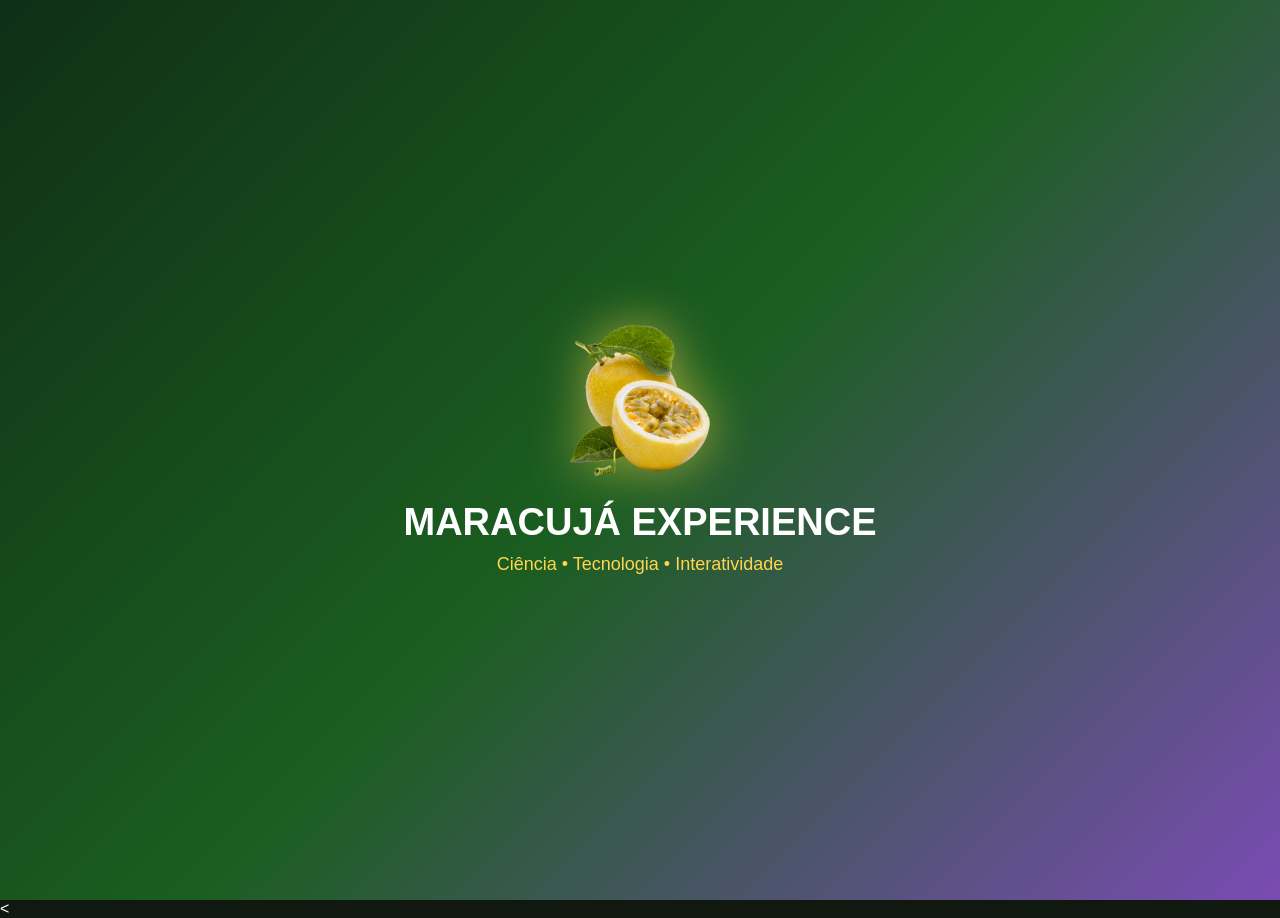
==== v2/index.html @ 5273181f "Maracuja Experience V2 - Splash, Quiz e Certificado" ====
<!DOCTYPE html>
<html lang="pt-BR">
<head>
  <meta charset="UTF-8">
  <meta name="viewport" content="width=device-width, initial-scale=1.0">
  <title>Maracujá Experience</title>
  <link rel="stylesheet" href="css/style.css">
</head>
<body>
  <div id="splash">

    <img src="assets/logo/images/maracuja.png" class="logoSplash">

    <h1>Maracujá Experience</h1>

    <p>Ciência • Tecnologia • Interatividade</p>

</div>

<section class="inicio">

  <div class="particula p1"></div>
  <div class="particula p2"></div>
  <div class="particula p3"></div>

  <div class="conteudo">

   <img class="logo-principal" src="assets/logo/images/maracuja.png" alt="Maracujá">
    <p class="subtitulo">Feira de Ciências 2026</p>

    <h1>Maracujá Experience</h1>

    <h2>Ciência • Tecnologia • Interatividade</h2>

    <p class="descricao">
      Descubra o universo do maracujá através de uma experiência digital com quiz,
      informações científicas e realidade aumentada.
    </p>

 <button class="botao" onclick="iniciarExperiencia()">
  Iniciar Experiência
</button>

<a href="pages/quiz.html" class="botao botao-secundario">
  Fazer Quiz
</a>

    <p class="rodape-inicio">
      Projeto interativo sobre o maracujá
    </p>

  </div>

</section>

<<audio id="audioBoasVindas" preload="auto">
    <source src="sounds/boas-vindas.mp3" type="audio/mpeg">
</audio>


<script src="js/app.js"></script>

</body>
</html>
---- v2/css/style.css ----
*{
  margin:0;
  padding:0;
  box-sizing:border-box;
}

body{
  font-family:'Poppins', Arial, sans-serif;
  background:#101810;
  color:white;
  overflow:hidden;
}

.inicio{
  min-height:100vh;
  position:relative;
  display:flex;
  justify-content:center;
  align-items:center;
  text-align:center;
  padding:30px;
  background:
    radial-gradient(circle at top left, rgba(255,213,79,.25), transparent 30%),
    radial-gradient(circle at bottom right, rgba(122,75,179,.35), transparent 35%),
    linear-gradient(135deg,#0f2f16,#1b5e20,#6a3da8);
}

.conteudo{
  max-width:850px;
  position:relative;
  z-index:2;
  animation:entrada 1.2s ease;
}

.fruta{
  font-size:110px;
  margin-bottom:15px;
  animation:flutuar 3s ease-in-out infinite;
}

.subtitulo{
  color:#d9ffd6;
  font-size:18px;
  letter-spacing:3px;
  text-transform:uppercase;
  margin-bottom:15px;
}

h1{
  font-size:64px;
  text-transform:uppercase;
  margin-bottom:15px;
}

h2{
  font-size:24px;
  color:#ffd54f;
  margin-bottom:25px;
}

.descricao{
  font-size:19px;
  line-height:1.7;
  margin:0 auto 35px;
  max-width:700px;
}

.botao{
  display:inline-block;
  background:white;
  color:#1b5e20;
  padding:17px 38px;
  border-radius:40px;
  text-decoration:none;
  font-weight:bold;
  font-size:17px;
  transition:.3s;
  animation:pulsar 2s infinite;
}

.botao:hover{
  transform:translateY(-6px);
  background:#d9ffd6;
}

.rodape-inicio{
  margin-top:35px;
  font-size:14px;
  opacity:.8;
}

.particula{
  position:absolute;
  width:18px;
  height:18px;
  background:rgba(255,255,255,.45);
  border-radius:50%;
  animation:subir 6s infinite ease-in-out;
}

.p1{
  left:15%;
  bottom:10%;
}

.p2{
  left:75%;
  bottom:20%;
  animation-delay:1.5s;
}

.p3{
  left:50%;
  bottom:5%;
  animation-delay:3s;
}

@keyframes entrada{
  from{
    opacity:0;
    transform:translateY(40px);
  }

  to{
    opacity:1;
    transform:translateY(0);
  }
}

@keyframes flutuar{
  0%,100%{
    transform:translateY(0);
  }

  50%{
    transform:translateY(-18px);
  }
}

@keyframes pulsar{
  0%{
    box-shadow:0 0 0 rgba(255,255,255,.6);
  }

  50%{
    box-shadow:0 0 30px rgba(255,255,255,.75);
  }

  100%{
    box-shadow:0 0 0 rgba(255,255,255,.6);
  }
}

@keyframes subir{
  0%{
    transform:translateY(0) scale(1);
    opacity:.3;
  }

  50%{
    opacity:.8;
  }

  100%{
    transform:translateY(-200px) scale(1.6);
    opacity:0;
  }
}

@media(max-width:700px){
  h1{
    font-size:42px;
  }

  h2{
    font-size:19px;
  }

  .fruta{
    font-size:85px;
  }

  .descricao{
    font-size:16px;
  }
}.botao-secundario{
  margin-left:12px;
  background:#ffd54f;
  color:#1b5e20;
}

@media(max-width:700px){
  .botao-secundario{
    margin-left:0;
    margin-top:15px;
  }
}  .logo-principal{
    width:150px;
    height:auto;
    margin:0 auto 25px;
    display:block;
    filter:drop-shadow(0 0 25px rgba(255,213,79,.45));
    animation:flutuar 3s ease-in-out infinite;
}  .botao{
  background:linear-gradient(135deg,#ffd54f,#ffb300);
  color:#123d1f;
  padding:18px 42px;
  border-radius:50px;
  text-decoration:none;
  font-weight:800;
  display:inline-block;
  box-shadow:0 0 30px rgba(255,213,79,.45);
  transition:.3s;
}

.botao:hover{
  transform:translateY(-6px) scale(1.05);
  box-shadow:0 0 45px rgba(255,213,79,.8);
}

.botao-secundario{
  background:linear-gradient(135deg,#ffffff,#d9ffd6);
  margin-left:12px;
}#splash{
  position:fixed;
  inset:0;
  background:linear-gradient(135deg,#0f2f16,#1b5e20,#7a4bb3);
  z-index:99999;
  display:flex;
  flex-direction:column;
  justify-content:center;
  align-items:center;
  text-align:center;
  color:white;
  transition:opacity .8s;
}

.logoSplash{
  width:140px;
  margin-bottom:25px;
  animation:flutuar 3s ease-in-out infinite;
  filter:drop-shadow(0 0 25px rgba(255,213,79,.6));
}

#splash h1{
  font-size:38px;
  text-transform:uppercase;
  margin-bottom:10px;
}

#splash p{
  color:#ffd54f;
  font-size:18px;
}
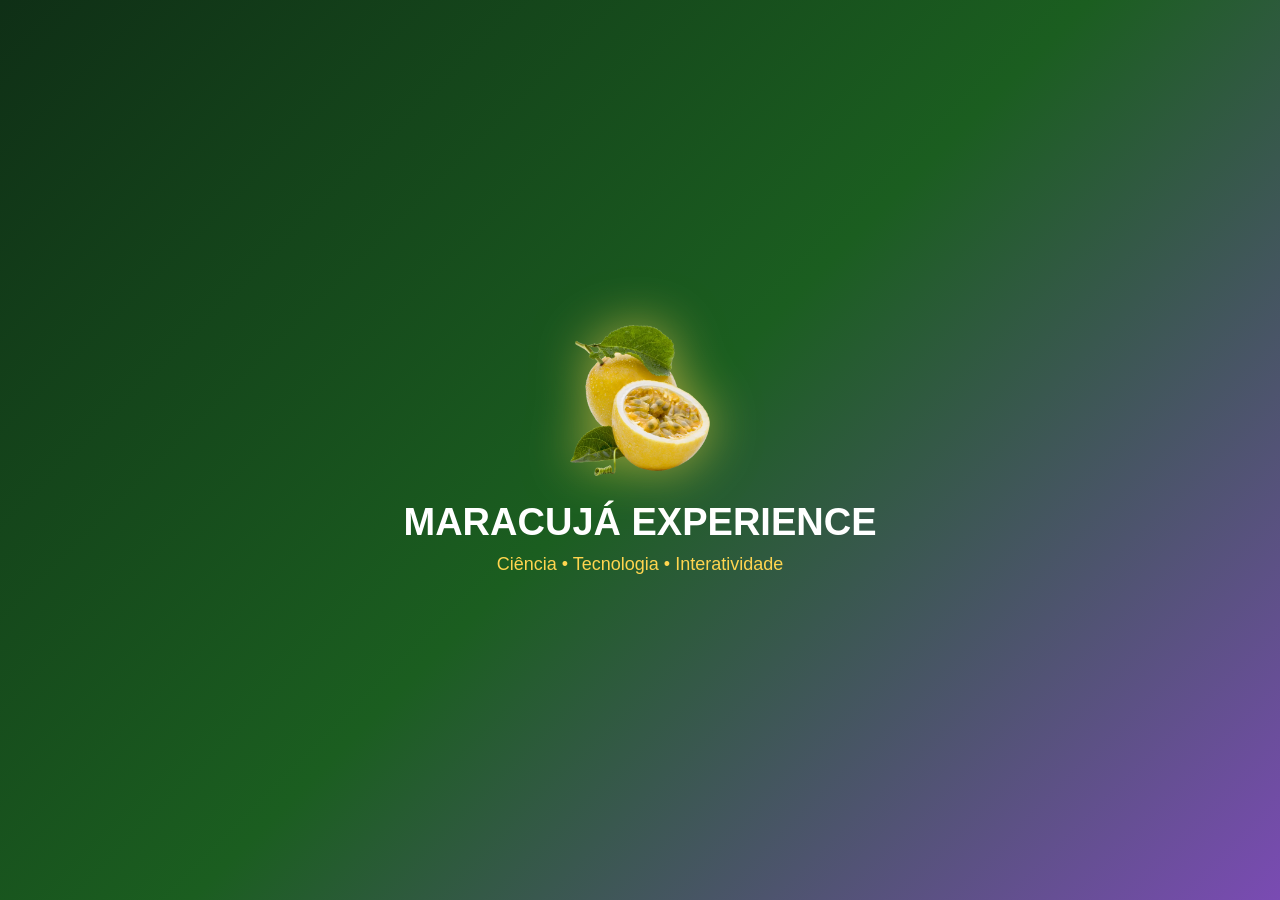
==== commit 44a36220: "Reorganização da interface AR" ====
--- a/v2/index.html
+++ b/v2/index.html
@@ -6,59 +6,69 @@
   <title>Maracujá Experience</title>
   <link rel="stylesheet" href="css/style.css">
 </head>
+
 <body>
+
   <div id="splash">
-
     <img src="assets/logo/images/maracuja.png" class="logoSplash">
-
     <h1>Maracujá Experience</h1>
-
     <p>Ciência • Tecnologia • Interatividade</p>
-
-</div>
-
-<section class="inicio">
-
-  <div class="particula p1"></div>
-  <div class="particula p2"></div>
-  <div class="particula p3"></div>
-
-  <div class="conteudo">
-
-   <img class="logo-principal" src="assets/logo/images/maracuja.png" alt="Maracujá">
-    <p class="subtitulo">Feira de Ciências 2026</p>
-
-    <h1>Maracujá Experience</h1>
-
-    <h2>Ciência • Tecnologia • Interatividade</h2>
-
-    <p class="descricao">
-      Descubra o universo do maracujá através de uma experiência digital com quiz,
-      informações científicas e realidade aumentada.
-    </p>
-
- <button class="botao" onclick="iniciarExperiencia()">
-  Iniciar Experiência
-</button>
-
-<a href="pages/quiz.html" class="botao botao-secundario">
-  Fazer Quiz
-</a>
-
-    <p class="rodape-inicio">
-      Projeto interativo sobre o maracujá
-    </p>
-
   </div>
 
-</section>
+  <section class="inicio">
 
-<<audio id="audioBoasVindas" preload="auto">
+    <div class="particula p1"></div>
+    <div class="particula p2"></div>
+    <div class="particula p3"></div>
+
+    <div class="conteudo">
+
+      <img class="logo-principal" src="assets/logo/images/maracuja.png" alt="Maracujá">
+
+      <p class="subtitulo">Feira de Ciências 2026</p>
+
+      <h1>Maracujá Experience</h1>
+
+      <h2>Ciência • Tecnologia • Interatividade</h2>
+
+      <p class="descricao">
+        Explore o maracujá de forma interativa com realidade aumentada,
+        conteúdos educativos, quiz e certificado.
+      </p>
+
+      <div class="menu-principal">
+
+        <a href="pages/camera.html" class="botao botao-ar">
+          🍈 Iniciar AR
+        </a>
+
+        <a href="pages/aprender.html" class="botao">
+          📚 Aprender
+        </a>
+
+        <a href="pages/quiz.html" class="botao">
+          🧠 Quiz
+        </a>
+
+        <a href="pages/certificado.html" class="botao">
+          🏆 Certificado
+        </a>
+
+      </div>
+
+      <p class="rodape-inicio">
+        Projeto interativo sobre o maracujá
+      </p>
+
+    </div>
+
+  </section>
+
+  <audio id="audioBoasVindas" preload="auto">
     <source src="sounds/boas-vindas.mp3" type="audio/mpeg">
-</audio>
+  </audio>
 
-
-<script src="js/app.js"></script>
+  <script src="js/app.js"></script>
 
 </body>
 </html>
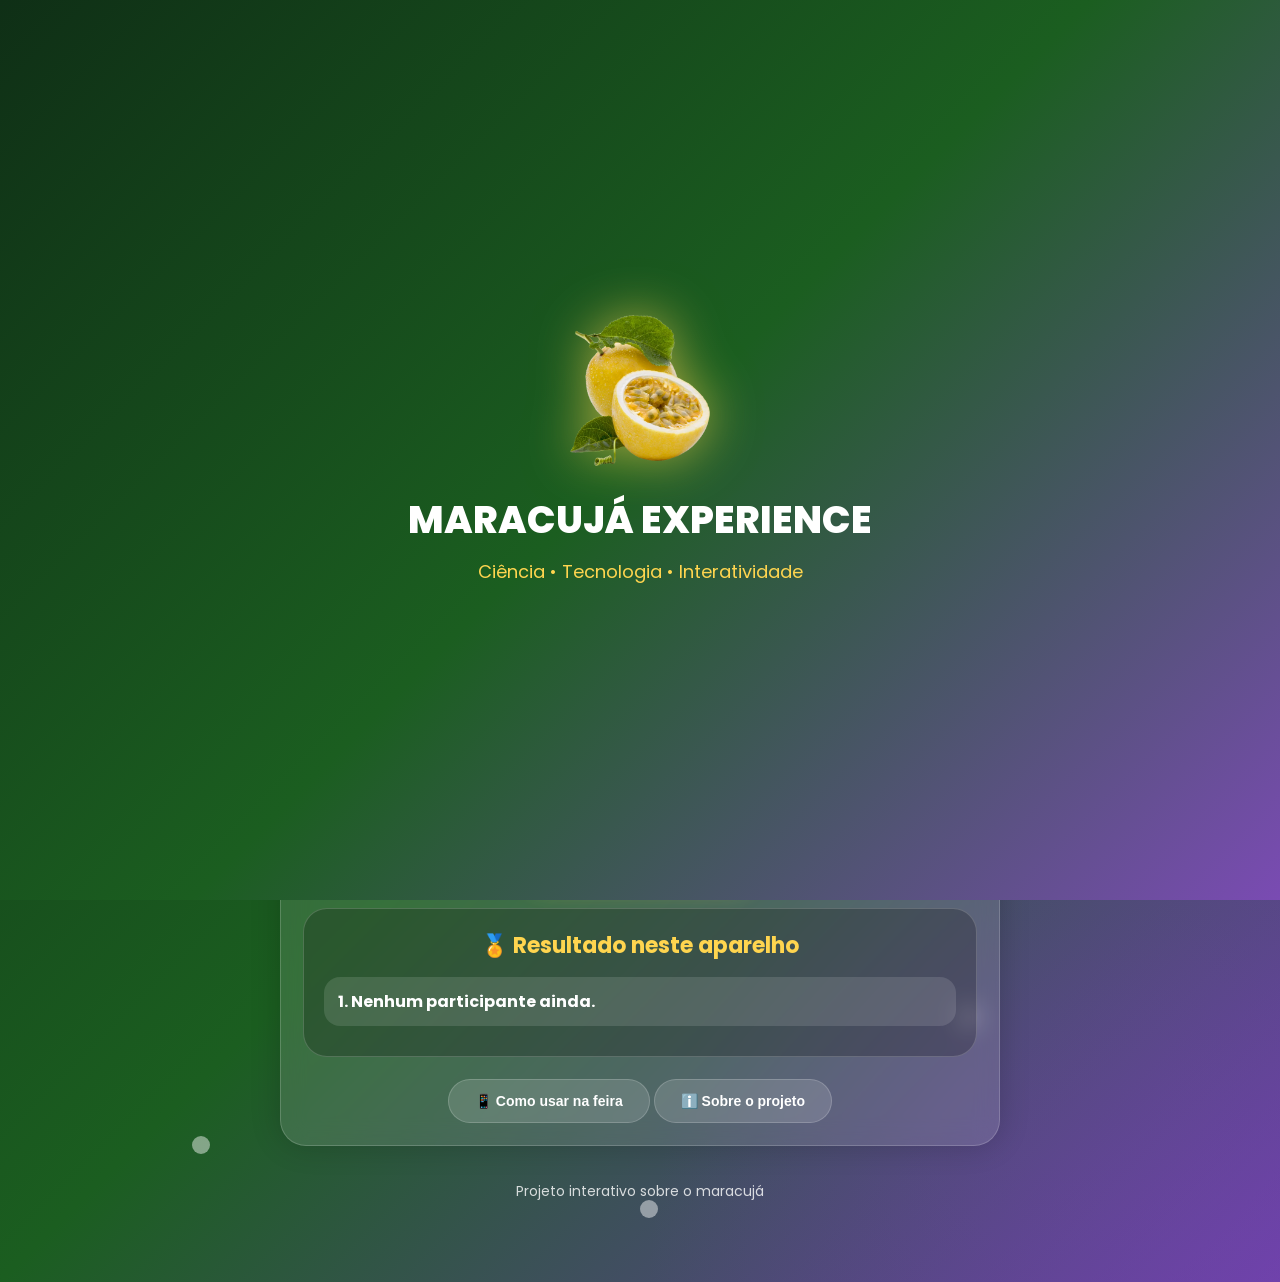
==== commit 73a3ac08: "Adiciona modo apresentacao" ====
--- a/v2/index.html
+++ b/v2/index.html
@@ -4,25 +4,28 @@
   <meta charset="UTF-8">
   <meta name="viewport" content="width=device-width, initial-scale=1.0">
   <title>Maracujá Experience</title>
+
+  <link rel="preconnect" href="https://fonts.googleapis.com">
+  <link rel="preconnect" href="https://fonts.gstatic.com" crossorigin>
+  <link href="https://fonts.googleapis.com/css2?family=Poppins:wght@300;400;500;600;700;800&display=swap" rel="stylesheet">
+
   <link rel="stylesheet" href="css/style.css">
 </head>
 
 <body>
 
   <div id="splash">
-    <img src="assets/logo/images/maracuja.png" class="logoSplash">
+    <img src="assets/logo/images/maracuja.png" class="logoSplash" alt="Maracujá">
     <h1>Maracujá Experience</h1>
     <p>Ciência • Tecnologia • Interatividade</p>
   </div>
 
   <section class="inicio">
-
     <div class="particula p1"></div>
     <div class="particula p2"></div>
     <div class="particula p3"></div>
 
     <div class="conteudo">
-
       <img class="logo-principal" src="assets/logo/images/maracuja.png" alt="Maracujá">
 
       <p class="subtitulo">Feira de Ciências 2026</p>
@@ -36,34 +39,154 @@
         conteúdos educativos, quiz e certificado.
       </p>
 
-      <div class="menu-principal">
+        <div class="menu-principal">
 
-        <a href="pages/camera.html" class="botao botao-ar">
-          🍈 Iniciar AR
-        </a>
+  <button class="botao botao-ar" onclick="marcarEtapa('viuAR'); iniciarExperiencia()">
+    🍈 Iniciar AR
+  </button>
 
-        <a href="pages/aprender.html" class="botao">
-          📚 Aprender
-        </a>
+  <a href="pages/aprender.html" class="botao" onclick="marcarEtapa('aprendeu')">
+    📚 Aprender
+  </a>
 
-        <a href="pages/quiz.html" class="botao">
-          🧠 Quiz
-        </a>
+  <a href="pages/quiz.html" class="botao">
+    🧠 Quiz
+  </a>
 
-        <a href="pages/certificado.html" class="botao">
-          🏆 Certificado
-        </a>
+  <a href="pages/certificado.html" class="botao">
+    🏆 Certificado
+  </a>
 
+</div>
+
+      <div class="passaporte">
+  <h3>🎟️ Passaporte da Experiência</h3>
+
+  <div class="etapas-passaporte">
+    <div class="selo" id="seloAprender">📚<span>Aprender</span></div>
+    <div class="selo" id="seloAR">📷<span>AR</span></div>
+    <div class="selo" id="seloQuiz">🧠<span>Quiz</span></div>
+    <div class="selo" id="seloCertificado">🏆<span>Certificado</span></div>
+  </div>
+
+  <p id="textoProgresso">Comece sua jornada pelo maracujá.</p>
+  <button id="botaoContinuar" class="botao-continuar" onclick="continuarExperiencia()">
+  Continuar Experiência
+</button>
+<div id="conquistaFinal" class="conquista-final">
+  <h3>🎉 Experiência completa!</h3>
+  <p>
+    Parabéns! Você concluiu todas as etapas do Maracujá Experience.
+  </p>
+  <span>🍈 Certificado liberado com sucesso!</span>
+</div>
+<div class="ranking-feira">
+  <h3>🏅 Resultado neste aparelho</h3>
+
+  <ol id="listaRanking">
+    <li>Nenhum resultado ainda.</li>
+  </ol>
+
+ 
+</div>
+
+<button class="botao-ajuda-feira" onclick="abrirModoFeira()">
+  📱 Como usar na feira
+</button>
+<button class="botao-sobre-projeto" onclick="abrirSobreProjeto()">
+  ℹ️ Sobre o projeto
+</button>
+
+</div> <p class="rodape-inicio">
+        Projeto interativo sobre o maracujá
+      </p>
+    </div>
+  </section>
+
+<div id="modalFeira" class="modal-feira">
+  <div class="modal-feira-card">
+
+    <button class="fechar-modal" onclick="fecharModoFeira()">×</button>
+
+    <h2>📱 Como usar na feira</h2>
+
+    <div class="passos-feira">
+
+      <div class="passo-feira">
+        <span>1</span>
+        <p>Escaneie o QR Code no seu celular.</p>
       </div>
 
-      <p class="rodape-inicio">
-        Projeto interativo sobre o maracujá
+      <div class="passo-feira">
+        <span>2</span>
+        <p>Toque em <strong>Continuar Experiência</strong>.</p>
+      </div>
+
+      <div class="passo-feira">
+        <span>3</span>
+        <p>Permita o uso da câmera quando o navegador pedir.</p>
+      </div>
+
+      <div class="passo-feira">
+        <span>4</span>
+        <p>Aponte a câmera para o marcador de realidade aumentada.</p>
+      </div>
+
+      <div class="passo-feira">
+        <span>5</span>
+        <p>Faça o quiz e gere seu certificado no final.</p>
+      </div>
+
+    </div>
+<a href="pages/marcador.html" class="botao-marcador-modal">
+  🖨️ Ver marcador AR
+</a>
+    <button class="botao-entendi" onclick="fecharModoFeira()">
+      Entendi
+    </button>
+
+  </div>
+</div>
+<div id="modalSobreProjeto" class="modal-feira">
+  <div class="modal-feira-card">
+
+    <button class="fechar-modal" onclick="fecharSobreProjeto()">×</button>
+
+    <h2>ℹ️ Sobre o Projeto</h2>
+
+    <div class="sobre-projeto-texto">
+
+      <p>
+        O <strong>Maracujá Experience</strong> é um projeto interativo desenvolvido
+        para a Feira de Ciências 2026.
+      </p>
+
+      <p>
+        Ele apresenta informações sobre o maracujá usando tecnologia, realidade
+        aumentada, quiz educativo, passaporte digital e certificado de participação.
+      </p>
+
+      <div class="topicos-projeto">
+        <p>🍈 Tema: Maracujá</p>
+        <p>📚 Área: Ciências e Tecnologia</p>
+        <p>📷 Recurso: Realidade Aumentada</p>
+        <p>🧠 Atividade: Quiz Interativo</p>
+        <p>🏆 Finalização: Certificado Digital</p>
+      </div>
+
+      <p>
+        O objetivo é tornar o aprendizado mais dinâmico, visual e participativo,
+        aproximando os alunos do conteúdo científico por meio da tecnologia.
       </p>
 
     </div>
 
-  </section>
+    <button class="botao-entendi" onclick="fecharSobreProjeto()">
+      Entendi
+    </button>
 
+  </div>
+</div>
   <audio id="audioBoasVindas" preload="auto">
     <source src="sounds/boas-vindas.mp3" type="audio/mpeg">
   </audio>
--- a/v2/css/style.css
+++ b/v2/css/style.css
@@ -8,9 +8,9 @@
   font-family:'Poppins', Arial, sans-serif;
   background:#101810;
   color:white;
-  overflow:hidden;
-}
-
+  overflow-x:hidden;
+  overflow-y:auto;
+}
 .inicio{
   min-height:100vh;
   position:relative;
@@ -18,7 +18,7 @@
   justify-content:center;
   align-items:center;
   text-align:center;
-  padding:30px;
+  padding:30px 30px 80px;
   background:
     radial-gradient(circle at top left, rgba(255,213,79,.25), transparent 30%),
     radial-gradient(circle at bottom right, rgba(122,75,179,.35), transparent 35%),
@@ -32,15 +32,18 @@
   animation:entrada 1.2s ease;
 }
 
-.fruta{
-  font-size:110px;
-  margin-bottom:15px;
+.logo-principal{
+  width:155px;
+  height:auto;
+  margin:0 auto 25px;
+  display:block;
   animation:flutuar 3s ease-in-out infinite;
+  filter:drop-shadow(0 0 25px rgba(255,213,79,.5));
 }
 
 .subtitulo{
   color:#d9ffd6;
-  font-size:18px;
+  font-size:16px;
   letter-spacing:3px;
   text-transform:uppercase;
   margin-bottom:15px;
@@ -50,6 +53,7 @@
   font-size:64px;
   text-transform:uppercase;
   margin-bottom:15px;
+  font-weight:800;
 }
 
 h2{
@@ -61,26 +65,35 @@
 .descricao{
   font-size:19px;
   line-height:1.7;
+  max-width:700px;
   margin:0 auto 35px;
-  max-width:700px;
+}
+
+.menu-principal{
+  display:flex;
+  justify-content:center;
+  flex-wrap:wrap;
+  gap:14px;
 }
 
 .botao{
+  border:none;
+  cursor:pointer;
   display:inline-block;
-  background:white;
-  color:#1b5e20;
-  padding:17px 38px;
-  border-radius:40px;
+  background:linear-gradient(135deg,#ffd54f,#ffb300);
+  color:#123d1f;
+  padding:17px 34px;
+  border-radius:50px;
   text-decoration:none;
-  font-weight:bold;
-  font-size:17px;
-  transition:.3s;
-  animation:pulsar 2s infinite;
+  font-weight:800;
+  font-size:16px;
+  box-shadow:0 0 30px rgba(255,213,79,.45);
+  transition:.3s;
 }
 
 .botao:hover{
-  transform:translateY(-6px);
-  background:#d9ffd6;
+  transform:translateY(-6px) scale(1.04);
+  box-shadow:0 0 45px rgba(255,213,79,.8);
 }
 
 .rodape-inicio{
@@ -98,130 +111,11 @@
   animation:subir 6s infinite ease-in-out;
 }
 
-.p1{
-  left:15%;
-  bottom:10%;
-}
-
-.p2{
-  left:75%;
-  bottom:20%;
-  animation-delay:1.5s;
-}
-
-.p3{
-  left:50%;
-  bottom:5%;
-  animation-delay:3s;
-}
-
-@keyframes entrada{
-  from{
-    opacity:0;
-    transform:translateY(40px);
-  }
-
-  to{
-    opacity:1;
-    transform:translateY(0);
-  }
-}
-
-@keyframes flutuar{
-  0%,100%{
-    transform:translateY(0);
-  }
-
-  50%{
-    transform:translateY(-18px);
-  }
-}
-
-@keyframes pulsar{
-  0%{
-    box-shadow:0 0 0 rgba(255,255,255,.6);
-  }
-
-  50%{
-    box-shadow:0 0 30px rgba(255,255,255,.75);
-  }
-
-  100%{
-    box-shadow:0 0 0 rgba(255,255,255,.6);
-  }
-}
-
-@keyframes subir{
-  0%{
-    transform:translateY(0) scale(1);
-    opacity:.3;
-  }
-
-  50%{
-    opacity:.8;
-  }
-
-  100%{
-    transform:translateY(-200px) scale(1.6);
-    opacity:0;
-  }
-}
-
-@media(max-width:700px){
-  h1{
-    font-size:42px;
-  }
-
-  h2{
-    font-size:19px;
-  }
-
-  .fruta{
-    font-size:85px;
-  }
-
-  .descricao{
-    font-size:16px;
-  }
-}.botao-secundario{
-  margin-left:12px;
-  background:#ffd54f;
-  color:#1b5e20;
-}
-
-@media(max-width:700px){
-  .botao-secundario{
-    margin-left:0;
-    margin-top:15px;
-  }
-}  .logo-principal{
-    width:150px;
-    height:auto;
-    margin:0 auto 25px;
-    display:block;
-    filter:drop-shadow(0 0 25px rgba(255,213,79,.45));
-    animation:flutuar 3s ease-in-out infinite;
-}  .botao{
-  background:linear-gradient(135deg,#ffd54f,#ffb300);
-  color:#123d1f;
-  padding:18px 42px;
-  border-radius:50px;
-  text-decoration:none;
-  font-weight:800;
-  display:inline-block;
-  box-shadow:0 0 30px rgba(255,213,79,.45);
-  transition:.3s;
-}
-
-.botao:hover{
-  transform:translateY(-6px) scale(1.05);
-  box-shadow:0 0 45px rgba(255,213,79,.8);
-}
-
-.botao-secundario{
-  background:linear-gradient(135deg,#ffffff,#d9ffd6);
-  margin-left:12px;
-}#splash{
+.p1{ left:15%; bottom:10%; }
+.p2{ left:75%; bottom:20%; animation-delay:1.5s; }
+.p3{ left:50%; bottom:5%; animation-delay:3s; }
+
+#splash{
   position:fixed;
   inset:0;
   background:linear-gradient(135deg,#0f2f16,#1b5e20,#7a4bb3);
@@ -251,4 +145,405 @@
 #splash p{
   color:#ffd54f;
   font-size:18px;
+}
+
+@keyframes entrada{
+  from{ opacity:0; transform:translateY(40px); }
+  to{ opacity:1; transform:translateY(0); }
+}
+
+@keyframes flutuar{
+  0%,100%{ transform:translateY(0); }
+  50%{ transform:translateY(-18px); }
+}
+
+@keyframes subir{
+  0%{ transform:translateY(0) scale(1); opacity:.3; }
+  50%{ opacity:.8; }
+  100%{ transform:translateY(-200px) scale(1.6); opacity:0; }
+}
+
+@media(max-width:700px){
+  h1{ font-size:40px; }
+  h2{ font-size:18px; }
+  .descricao{ font-size:15px; }
+  .logo-principal{ width:125px; }
+
+  .menu-principal{
+    flex-direction:column;
+    align-items:center;
+  }
+
+  .botao{
+    width:100%;
+    max-width:320px;
+  }
+}/* PASSAPORTE DIGITAL */
+
+.passaporte{
+  margin:32px auto 0;
+  max-width:720px;
+  background:rgba(255,255,255,.12);
+  border:1px solid rgba(255,255,255,.18);
+  backdrop-filter:blur(12px);
+  padding:22px;
+  border-radius:26px;
+  box-shadow:0 0 30px rgba(0,0,0,.18);
+}
+
+.passaporte h3{
+  color:#ffd54f;
+  margin-bottom:18px;
+  font-size:22px;
+}
+
+.etapas-passaporte{
+  display:grid;
+  grid-template-columns:repeat(4,1fr);
+  gap:12px;
+}
+
+.selo{
+  background:rgba(0,0,0,.25);
+  border:1px solid rgba(255,255,255,.18);
+  border-radius:20px;
+  padding:14px 8px;
+  font-size:26px;
+  opacity:.45;
+  transition:.3s;
+}
+
+.selo span{
+  display:block;
+  font-size:11px;
+  font-weight:800;
+  margin-top:6px;
+}
+
+.selo.concluido{
+  opacity:1;
+  background:linear-gradient(135deg,#ffd54f,#ffb300);
+  color:#123d1f;
+  transform:scale(1.04);
+  box-shadow:0 0 25px rgba(255,213,79,.5);
+}
+
+#textoProgresso{
+  margin-top:16px;
+  font-size:14px;
+  color:rgba(255,255,255,.9);
+}
+
+@media(max-width:700px){
+  .etapas-passaporte{
+    grid-template-columns:repeat(2,1fr);
+  }
+
+  .passaporte{
+    padding:18px;
+  }
+}.botao-continuar{
+  margin-top:18px;
+  border:none;
+  cursor:pointer;
+  background:linear-gradient(135deg,#ffd54f,#ffb300);
+  color:#123d1f;
+  padding:13px 28px;
+  border-radius:30px;
+  font-weight:800;
+  font-size:14px;
+  box-shadow:0 0 24px rgba(255,213,79,.45);
+  transition:.3s;
+}
+
+.botao-continuar:hover{
+  transform:translateY(-4px) scale(1.03);
+  box-shadow:0 0 35px rgba(255,213,79,.75);
+}/* CONQUISTA FINAL */
+
+.conquista-final{
+  display:none;
+  margin-top:22px;
+  background:linear-gradient(135deg, rgba(255,213,79,.95), rgba(255,179,0,.95));
+  color:#123d1f;
+  padding:20px;
+  border-radius:24px;
+  box-shadow:0 0 35px rgba(255,213,79,.65);
+  animation:entradaConquista .6s ease;
+}
+
+.conquista-final.ativo{
+  display:block;
+}
+
+.conquista-final h3{
+  font-size:24px;
+  margin-bottom:8px;
+}
+
+.conquista-final p{
+  font-size:15px;
+  line-height:1.6;
+  margin-bottom:10px;
+}
+
+.conquista-final span{
+  font-weight:800;
+}
+
+@keyframes entradaConquista{
+  from{
+    opacity:0;
+    transform:scale(.9) translateY(20px);
+  }
+
+  to{
+    opacity:1;
+    transform:scale(1) translateY(0);
+  }
+}/* RANKING DA FEIRA */
+
+.ranking-feira{
+  margin-top:22px;
+  background:rgba(0,0,0,.22);
+  border:1px solid rgba(255,255,255,.18);
+  border-radius:24px;
+  padding:20px;
+  text-align:left;
+}
+
+.ranking-feira h3{
+  color:#ffd54f;
+  text-align:center;
+  margin-bottom:15px;
+  font-size:22px;
+}
+
+#listaRanking{
+  list-style-position:inside;
+}
+
+#listaRanking li{
+  background:rgba(255,255,255,.12);
+  margin-bottom:10px;
+  padding:12px 14px;
+  border-radius:16px;
+  font-weight:700;
+}/* MODO FEIRA */
+
+.botao-ajuda-feira{
+  margin-top:22px;
+  border:none;
+  cursor:pointer;
+  background:rgba(255,255,255,.14);
+  color:white;
+  padding:13px 26px;
+  border-radius:30px;
+  font-weight:800;
+  font-size:14px;
+  border:1px solid rgba(255,255,255,.18);
+  transition:.3s;
+}
+
+.botao-ajuda-feira:hover{
+  background:linear-gradient(135deg,#ffd54f,#ffb300);
+  color:#123d1f;
+  transform:translateY(-4px);
+}
+
+.modal-feira{
+  position:fixed;
+  inset:0;
+  background:rgba(0,0,0,.72);
+  backdrop-filter:blur(8px);
+  display:none;
+  justify-content:center;
+  align-items:center;
+  padding:24px;
+  z-index:100000;
+}
+
+.modal-feira.ativo{
+  display:flex;
+}
+
+.modal-feira-card{
+  width:100%;
+  max-width:520px;
+  background:linear-gradient(135deg,#123d1f,#1b5e20,#5a2f91);
+  color:white;
+  border-radius:28px;
+  padding:28px;
+  position:relative;
+  box-shadow:0 0 45px rgba(255,213,79,.35);
+  border:1px solid rgba(255,255,255,.18);
+  animation:entradaModal .35s ease;
+}
+
+.fechar-modal{
+  position:absolute;
+  top:14px;
+  right:16px;
+  width:36px;
+  height:36px;
+  border:none;
+  border-radius:50%;
+  cursor:pointer;
+  background:rgba(255,255,255,.16);
+  color:white;
+  font-size:24px;
+  font-weight:800;
+}
+
+.modal-feira-card h2{
+  color:#ffd54f;
+  margin-bottom:20px;
+  font-size:26px;
+}
+
+.passos-feira{
+  display:grid;
+  gap:12px;
+}
+
+.passo-feira{
+  display:flex;
+  align-items:center;
+  gap:12px;
+  background:rgba(255,255,255,.12);
+  padding:14px;
+  border-radius:18px;
+  text-align:left;
+}
+
+.passo-feira span{
+  min-width:34px;
+  height:34px;
+  display:flex;
+  justify-content:center;
+  align-items:center;
+  background:linear-gradient(135deg,#ffd54f,#ffb300);
+  color:#123d1f;
+  border-radius:50%;
+  font-weight:900;
+}
+
+.passo-feira p{
+  font-size:14px;
+  line-height:1.5;
+}
+
+.botao-entendi{
+  margin-top:20px;
+  width:100%;
+  border:none;
+  cursor:pointer;
+  background:linear-gradient(135deg,#ffd54f,#ffb300);
+  color:#123d1f;
+  padding:14px 25px;
+  border-radius:30px;
+  font-weight:900;
+  font-size:15px;
+}
+
+@keyframes entradaModal{
+  from{
+    opacity:0;
+    transform:scale(.9) translateY(20px);
+  }
+
+  to{
+    opacity:1;
+    transform:scale(1) translateY(0);
+  }
+}.botao-marcador-modal{
+  display:block;
+  width:100%;
+  margin-top:18px;
+  text-align:center;
+  text-decoration:none;
+  background:rgba(255,255,255,.15);
+  color:white;
+  padding:14px 25px;
+  border-radius:30px;
+  font-weight:900;
+  font-size:15px;
+  border:1px solid rgba(255,255,255,.18);
+  transition:.3s;
+}
+
+.botao-marcador-modal:hover{
+  background:linear-gradient(135deg,#ffd54f,#ffb300);
+  color:#123d1f;
+}/* SOBRE O PROJETO */
+
+.botao-sobre-projeto{
+  margin-top:12px;
+  border:none;
+  cursor:pointer;
+  background:rgba(255,255,255,.14);
+  color:white;
+  padding:13px 26px;
+  border-radius:30px;
+  font-weight:800;
+  font-size:14px;
+  border:1px solid rgba(255,255,255,.18);
+  transition:.3s;
+}
+
+.botao-sobre-projeto:hover{
+  background:linear-gradient(135deg,#ffd54f,#ffb300);
+  color:#123d1f;
+  transform:translateY(-4px);
+}
+
+.sobre-projeto-texto{
+  text-align:left;
+}
+
+.sobre-projeto-texto p{
+  line-height:1.7;
+  margin-bottom:14px;
+  font-size:15px;
+}
+
+.sobre-projeto-texto strong{
+  color:#ffd54f;
+}
+
+.topicos-projeto{
+  background:rgba(255,255,255,.12);
+  border:1px solid rgba(255,255,255,.16);
+  border-radius:20px;
+  padding:16px;
+  margin:18px 0;
+}
+
+.topicos-projeto p{
+  margin-bottom:8px;
+  font-weight:700;
+}
+
+.topicos-projeto p:last-child{
+  margin-bottom:0;
+}/* BOTÃO MODO APRESENTAÇÃO */
+
+.botao-apresentacao{
+  display:inline-block;
+  margin-top:12px;
+  text-decoration:none;
+  background:rgba(255,255,255,.14);
+  color:white;
+  padding:13px 26px;
+  border-radius:30px;
+  font-weight:800;
+  font-size:14px;
+  border:1px solid rgba(255,255,255,.18);
+  transition:.3s;
+}
+
+.botao-apresentacao:hover{
+  background:linear-gradient(135deg,#ffd54f,#ffb300);
+  color:#123d1f;
+  transform:translateY(-4px);
 }
